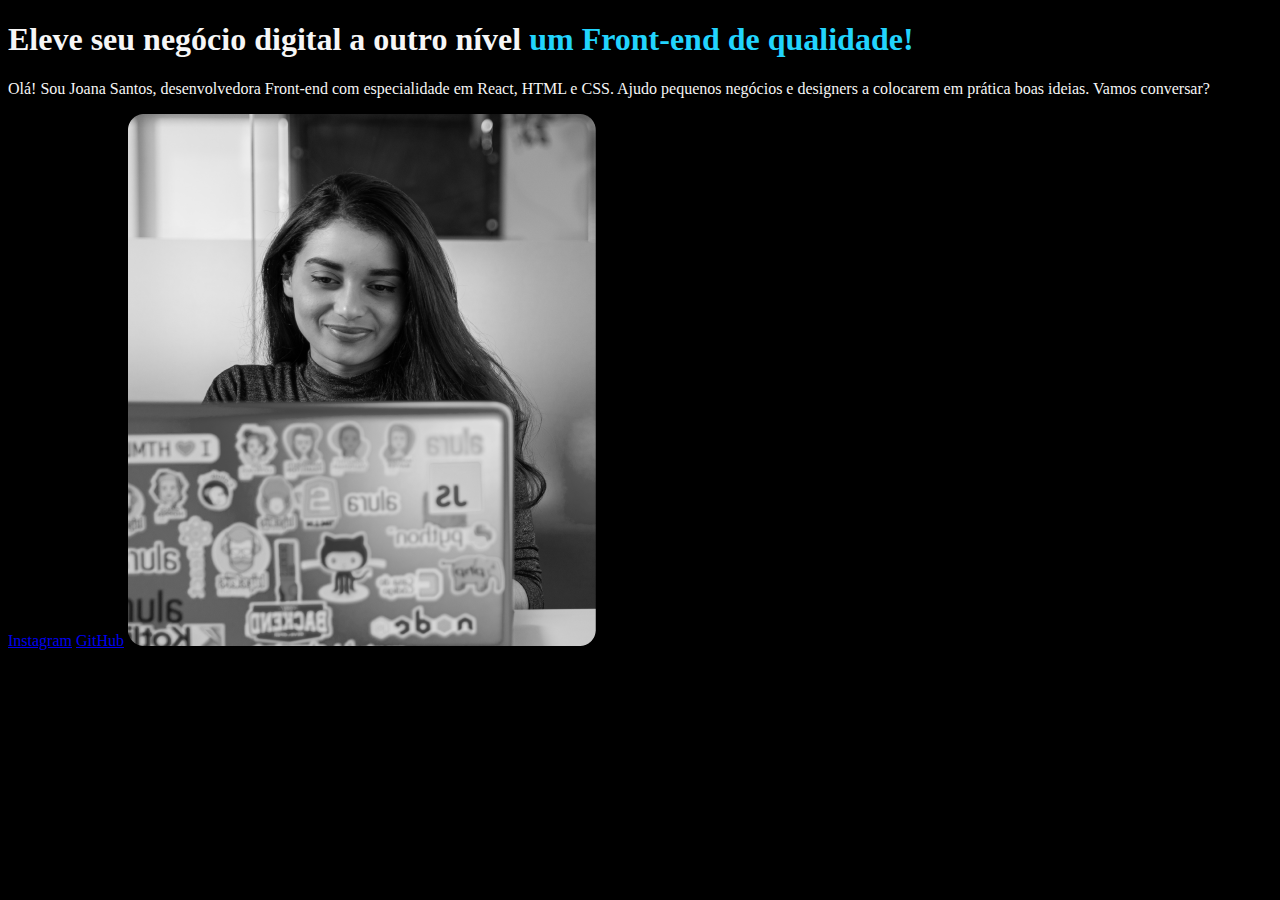
==== index.html @ 87924c00 "Adding firsts files" ====
<!DOCTYPE html>
<html lang="en">
<head>
    <meta charset="UTF-8">
    <meta name="viewport" content="width=device-width, initial-scale=1.0">
    <title>Portifolio</title>
    <link rel="stylesheet" href="style.css">
</head>
<body>
    <header>

    </header>
    <main>
        <h1>
            Eleve seu negócio digital a outro nível <strong>um Front-end de qualidade!</strong></h1>
            <p>Olá! Sou Joana Santos, desenvolvedora Front-end com especialidade em React, HTML e CSS. Ajudo pequenos negócios e designers a colocarem em prática boas ideias. Vamos conversar?</p>
            <a href="https://www.instagram.com/mourahr/">Instagram</a>
            <a href="https://github.com/mourahr">GitHub</a>
            <img src="imagem.png" alt="foto da Joana Santos programando">
    </main>
    <footer>

    </footer>
</body>
</html>
---- style.css ----
body {
    background-color: black;
    color: #F6F6F6;
}

strong {
    color: #22D4FD;
}
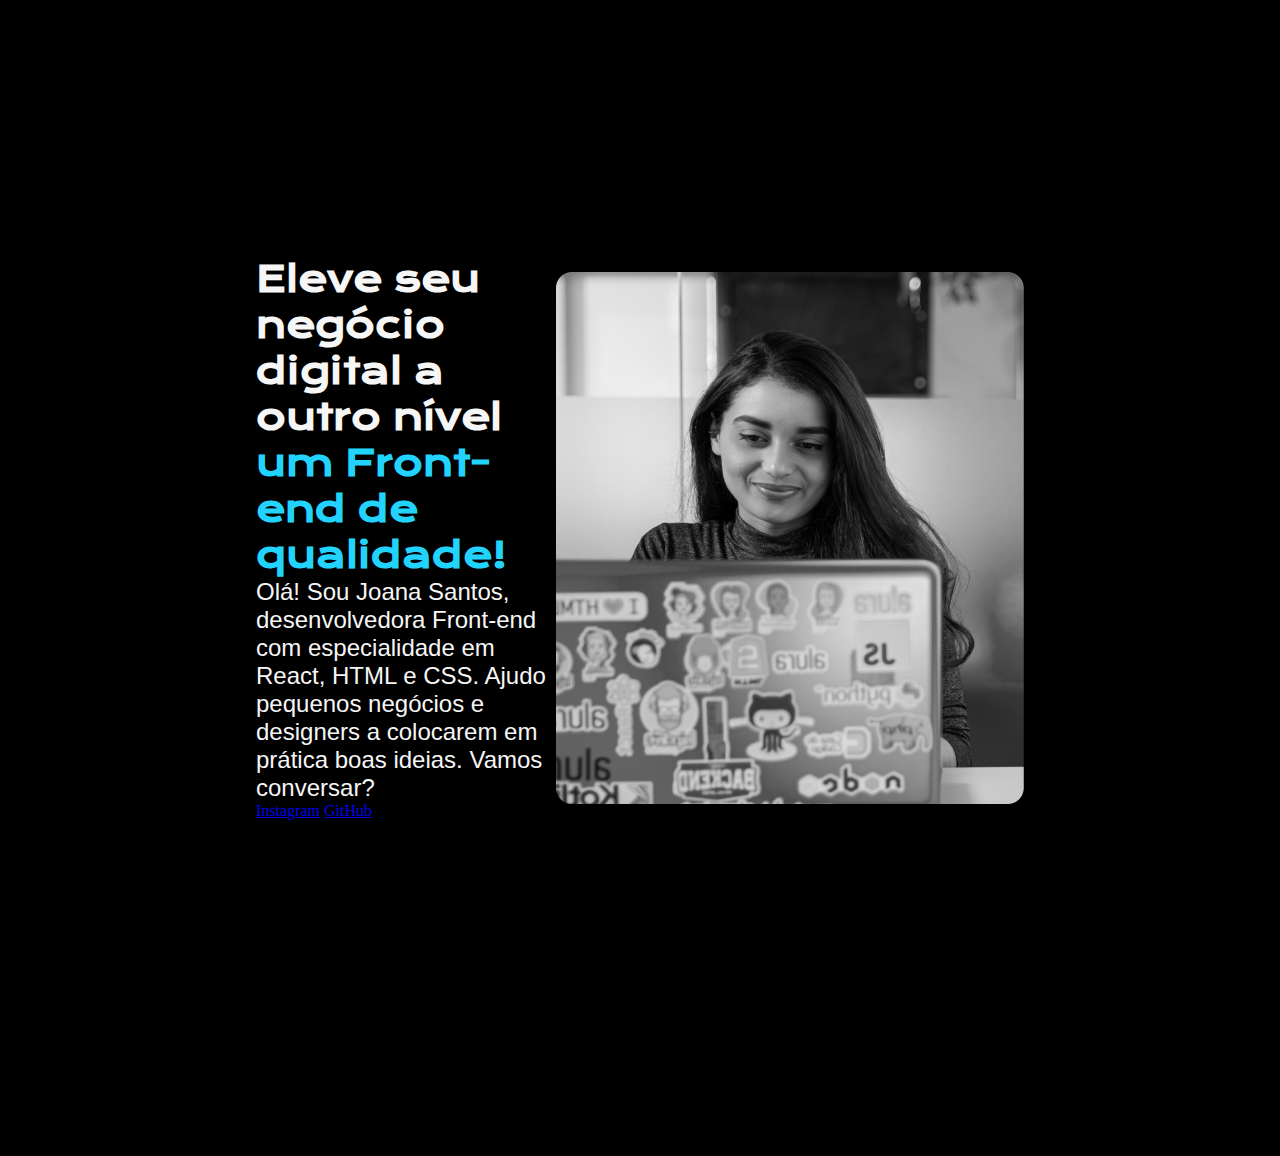
==== commit 131425a0: "customizando o CSS" ====
--- a/index.html
+++ b/index.html
@@ -10,13 +10,15 @@
     <header>
 
     </header>
-    <main>
-        <h1>
-            Eleve seu negócio digital a outro nível <strong>um Front-end de qualidade!</strong></h1>
-            <p>Olá! Sou Joana Santos, desenvolvedora Front-end com especialidade em React, HTML e CSS. Ajudo pequenos negócios e designers a colocarem em prática boas ideias. Vamos conversar?</p>
+    <main class="apresentacao">
+        <section class="apresentacao__conteudo">
+            <h1 class="apresentacao__conteudo__titulo">Eleve seu negócio digital a outro nível <strong class="titulo">um Front-end de qualidade!</strong></h1>
+            <p class="apresentacao__conteudo__paragrafo">Olá! Sou Joana Santos, desenvolvedora Front-end com especialidade em React, HTML e CSS. Ajudo pequenos negócios e designers a colocarem em prática boas ideias. Vamos conversar?</p>
             <a href="https://www.instagram.com/mourahr/">Instagram</a>
             <a href="https://github.com/mourahr">GitHub</a>
-            <img src="imagem.png" alt="foto da Joana Santos programando">
+        </section>
+        <img src="imagem.png" alt="foto da Joana Santos programando">
+        
     </main>
     <footer>
 
--- a/style.css
+++ b/style.css
@@ -1,8 +1,38 @@
+@import url('https://fonts.googleapis.com/css2?family=Krona+One&family=Montserrat&display=swap');
+
+* {
+    margin: 0;
+    padding: 0;
+}
+
 body {
     background-color: black;
     color: #F6F6F6;
+    height: 100vh;
+    box-sizing: border-box;
 }
 
-strong {
+.titulo {
     color: #22D4FD;
+}
+
+.apresentacao {
+    margin: 20%;
+    display: flex;
+    align-items: center;
+    justify-content: space-between;
+}
+
+.apresentacao__conteudo {
+    width: 615px;
+}
+
+.apresentacao__conteudo__titulo {
+    font-size: 36px;
+    font-family: 'Krona One', sans-serif;
+}
+
+.apresentacao__conteudo__paragrafo {
+    font-size: 24px;
+    font-family: 'Monteserrat', sans-serif;
 }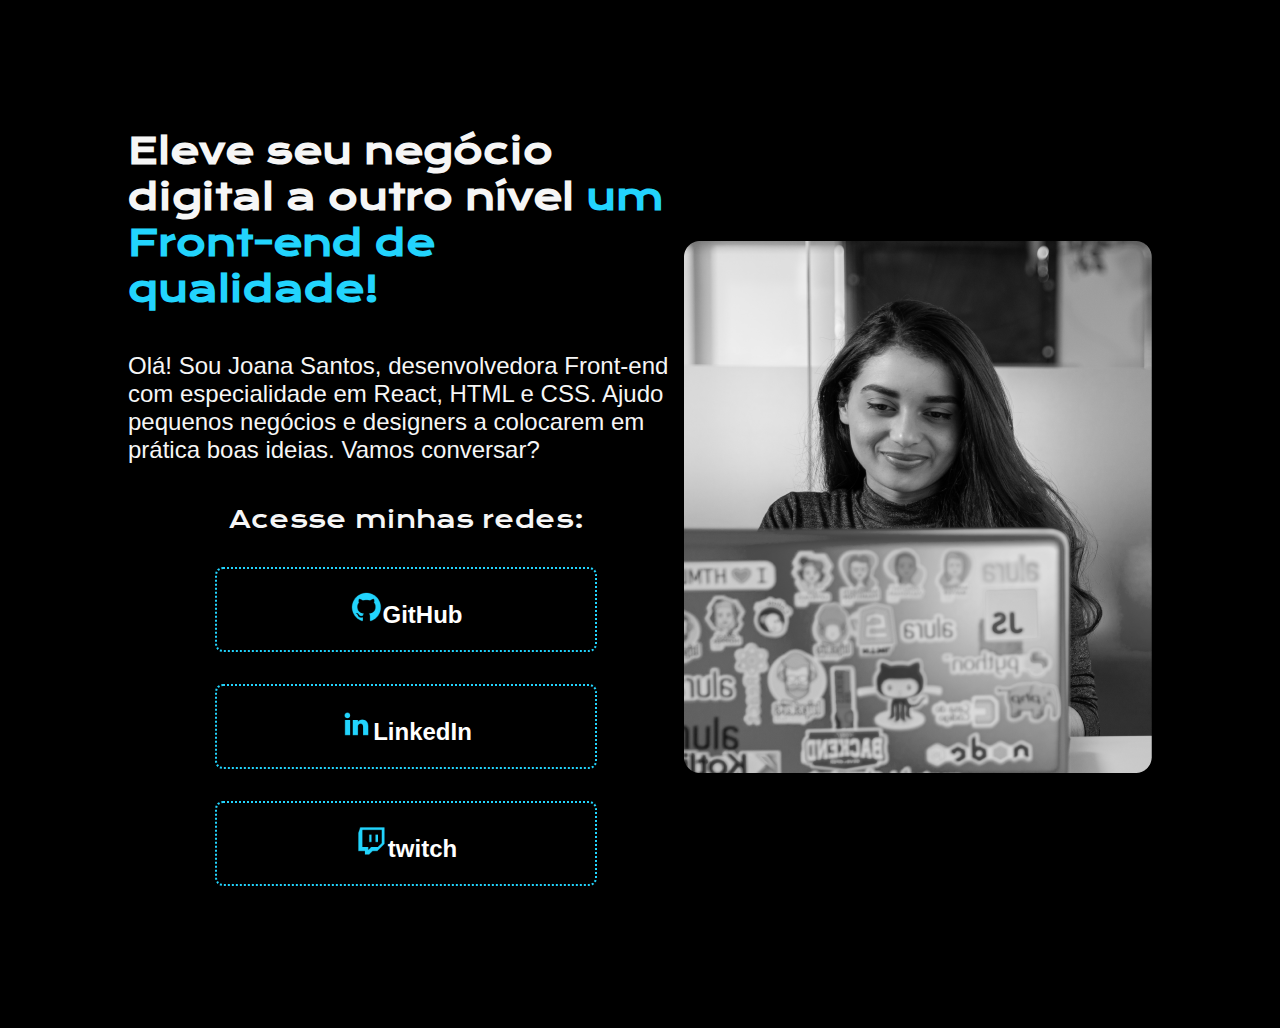
==== commit 4129646c: "including icons and adding css classes" ====
--- a/index.html
+++ b/index.html
@@ -14,10 +14,14 @@
         <section class="apresentacao__conteudo">
             <h1 class="apresentacao__conteudo__titulo">Eleve seu negócio digital a outro nível <strong class="titulo">um Front-end de qualidade!</strong></h1>
             <p class="apresentacao__conteudo__paragrafo">Olá! Sou Joana Santos, desenvolvedora Front-end com especialidade em React, HTML e CSS. Ajudo pequenos negócios e designers a colocarem em prática boas ideias. Vamos conversar?</p>
-            <a href="https://www.instagram.com/mourahr/">Instagram</a>
-            <a href="https://github.com/mourahr">GitHub</a>
+            <div class="apresentacao__link">
+                <h2 class="apresentacao__link__subtitulo">Acesse minhas redes:</h2>
+                <a class="apresentacao__link__botao" href="https://www.github.com"> <img src="assets/github.png" alt="">GitHub</a>
+                <a class="apresentacao__link__botao" href="https://www.linkedin.com"> <img src="assets/linkedin.png" alt="">LinkedIn</a>
+                <a class="apresentacao__link__botao" href="https://www.twitch.tv"> <img src="assets/twitch.png" alt="">twitch</a>
+            </div>
         </section>
-        <img src="imagem.png" alt="foto da Joana Santos programando">
+        <img src="assets/imagem.png" alt="foto da Joana Santos programando">
         
     </main>
     <footer>
--- a/style.css
+++ b/style.css
@@ -1,4 +1,4 @@
-@import url('https://fonts.googleapis.com/css2?family=Krona+One&family=Montserrat&display=swap');
+@import url('https://fonts.googleapis.com/css2?family=Krona+One&family=Montserrat:wght@400;600&display=swap');
 
 * {
     margin: 0;
@@ -17,7 +17,7 @@
 }
 
 .apresentacao {
-    margin: 20%;
+    margin: 10%;
     display: flex;
     align-items: center;
     justify-content: space-between;
@@ -25,6 +25,9 @@
 
 .apresentacao__conteudo {
     width: 615px;
+    display: flex;
+    flex-direction: column;
+    gap: 40px;
 }
 
 .apresentacao__conteudo__titulo {
@@ -35,4 +38,32 @@
 .apresentacao__conteudo__paragrafo {
     font-size: 24px;
     font-family: 'Monteserrat', sans-serif;
+}
+
+.apresentacao__link {
+    display: flex;
+    justify-content: space-between;
+    flex-direction: column;
+    align-items: center;
+    gap: 32px;
+}
+
+.apresentacao__link__subtitulo {
+    font-family: 'Krona One', sans-serif;
+    font-weight: 400;
+    font-size: 24px;
+}
+
+.apresentacao__link__botao {
+    /* background-color: #22D4FD; */
+    border: 2px dotted #22D4FD;
+    width: 378px;
+    text-align: center;
+    border-radius: 8px;
+    font-size: 24px;
+    padding: 21.5px 0;
+    text-decoration: none;
+    color: white;
+    font-family: 'Monteserrat', sans-serif;
+    font-weight: 600;
 }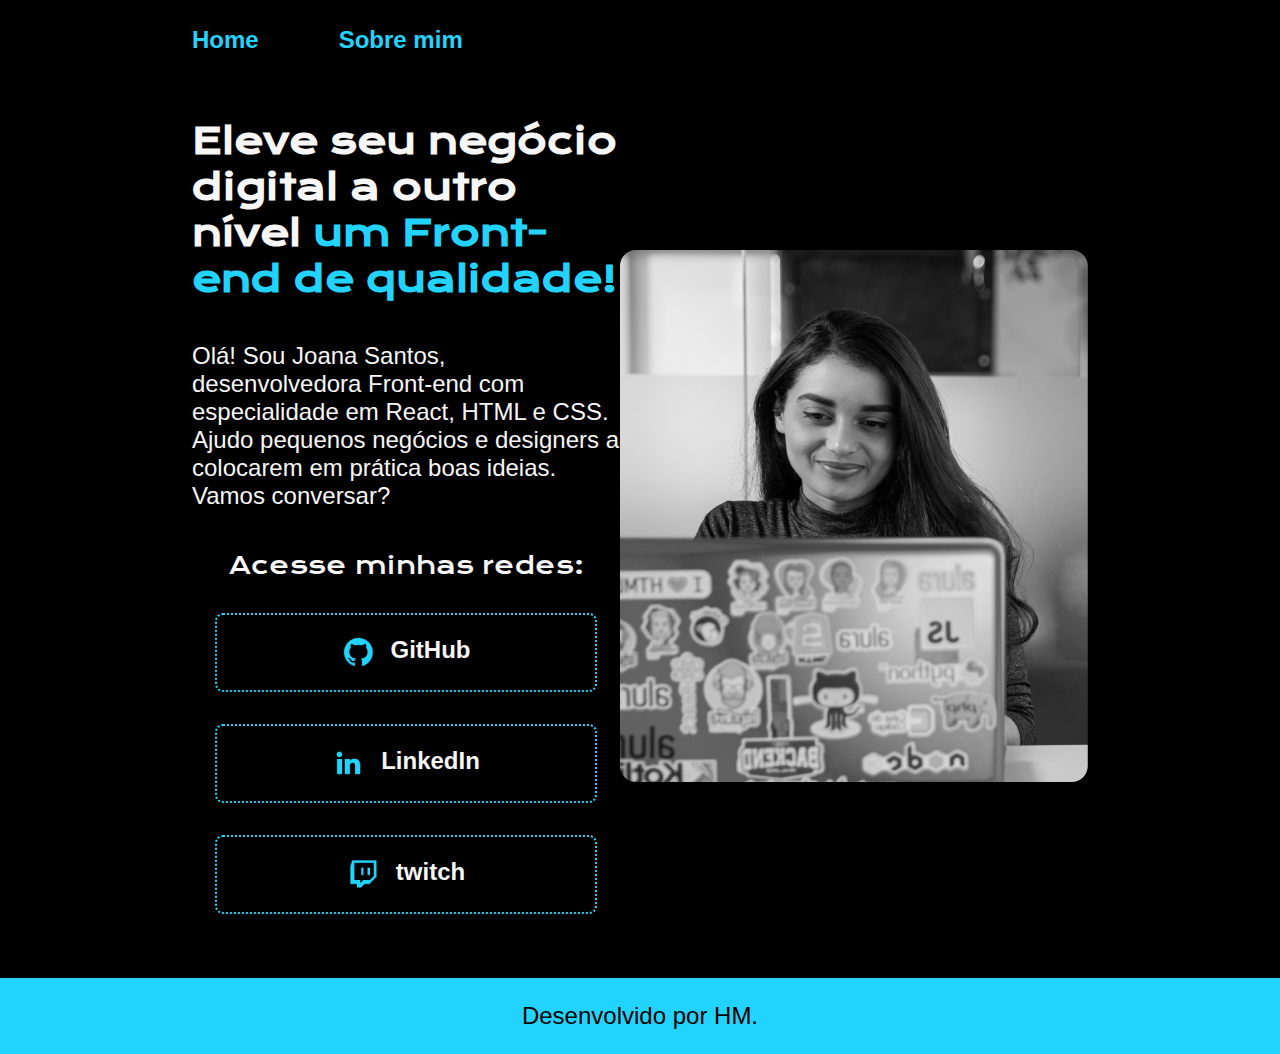
==== commit 808dece0: "creating new page about" ====
--- a/index.html
+++ b/index.html
@@ -1,14 +1,17 @@
 <!DOCTYPE html>
-<html lang="en">
+<html lang="pt-br">
 <head>
     <meta charset="UTF-8">
     <meta name="viewport" content="width=device-width, initial-scale=1.0">
     <title>Portifolio</title>
-    <link rel="stylesheet" href="style.css">
+    <link rel="stylesheet" href="./styles/style.css">
 </head>
 <body>
-    <header>
-
+    <header class="cabecalho">
+        <nav class="cabecalho__menu">
+            <a class="cabecalho__menu__link" href="index.html">Home</a>
+            <a class="cabecalho__menu__link" href="about.html">Sobre mim</a>
+        </nav>
     </header>
     <main class="apresentacao">
         <section class="apresentacao__conteudo">
@@ -24,8 +27,8 @@
         <img src="assets/imagem.png" alt="foto da Joana Santos programando">
         
     </main>
-    <footer>
-
+    <footer class="rodape">
+        <p>Desenvolvido por HM.</p>
     </footer>
 </body>
 </html>--- a/styles/style.css
+++ b/styles/style.css
@@ -0,0 +1,115 @@
+@import url('https://fonts.googleapis.com/css2?family=Krona+One&family=Montserrat:wght@400;600&display=swap');
+
+:root {
+    --cor-principal: #000000;
+    --cor-secundaria: #F6F6F6;
+    --cor-terciaria: #22D4FD;
+    --cor-hover: #272727;
+    --font-principal: 
+    --font-secundaria:
+}
+
+* {
+    margin: 0;
+    padding: 0;
+}
+
+body {
+    background-color: var(--cor-principal);
+    color: var(--cor-secundaria);
+    /*height: 100vh;*/
+    box-sizing: border-box;
+}
+
+.cabecalho {
+    padding: 2% 0% 0% 15%;
+}
+
+.cabecalho__menu {
+    display: flex;
+    gap: 80px;
+}
+
+.cabecalho__menu__link {
+    color: var(--cor-terciaria);
+    background-color: var(--cor-principal);
+    font-family: "Montserra", sans-serif;
+    font-weight: 600;
+    font-size: 24px;
+    text-decoration: none;
+}
+
+.apresentacao {
+    padding: 5% 15%;
+    display: flex;
+    align-items: center;
+    justify-content: space-between;
+}
+
+.apresentacao__conteudo {
+    width: 615px;
+    display: flex;
+    flex-direction: column;
+    gap: 40px;
+}
+
+.apresentacao__conteudo__titulo {
+    font-size: 36px;
+    font-family: 'Krona One', sans-serif;
+}
+
+.titulo {
+    color: var(--cor-terciaria);
+}
+
+.apresentacao__conteudo__paragrafo {
+    font-size: 24px;
+    font-family: 'Monteserrat', sans-serif;
+}
+
+.apresentacao__link {
+    display: flex;
+    justify-content: space-between;
+    flex-direction: column;
+    align-items: center;
+    gap: 32px;
+}
+
+.apresentacao__link__subtitulo {
+    font-family: 'Krona One', sans-serif;
+    font-weight: 400;
+    font-size: 24px;
+}
+
+.apresentacao__link__botao {
+    /* background-color: #22D4FD; */
+    border: 2px dotted var(--cor-terciaria);
+    width: 378px;
+    text-align: center;
+    border-radius: 8px;
+    font-size: 24px;
+    padding: 21.5px 0;
+    text-decoration: none;
+    color: var(--cor-secundaria);
+    font-family: 'Monteserrat', sans-serif;
+    font-weight: 600;
+    display: flex;
+    justify-content: center;
+    gap: 16px;
+    
+}
+
+.apresentacao__link__botao:hover {
+    background-color: var(--cor-hover);
+    /*padding: 3%;*/
+}
+
+.rodape {
+    padding: 24px;
+    color: var(--cor-principal);
+    background-color: var(--cor-terciaria);
+    text-align: center;
+    font-size: 24px;
+    font-family: 'Monteserrat', sans-serif;
+    font-weight: 400;
+}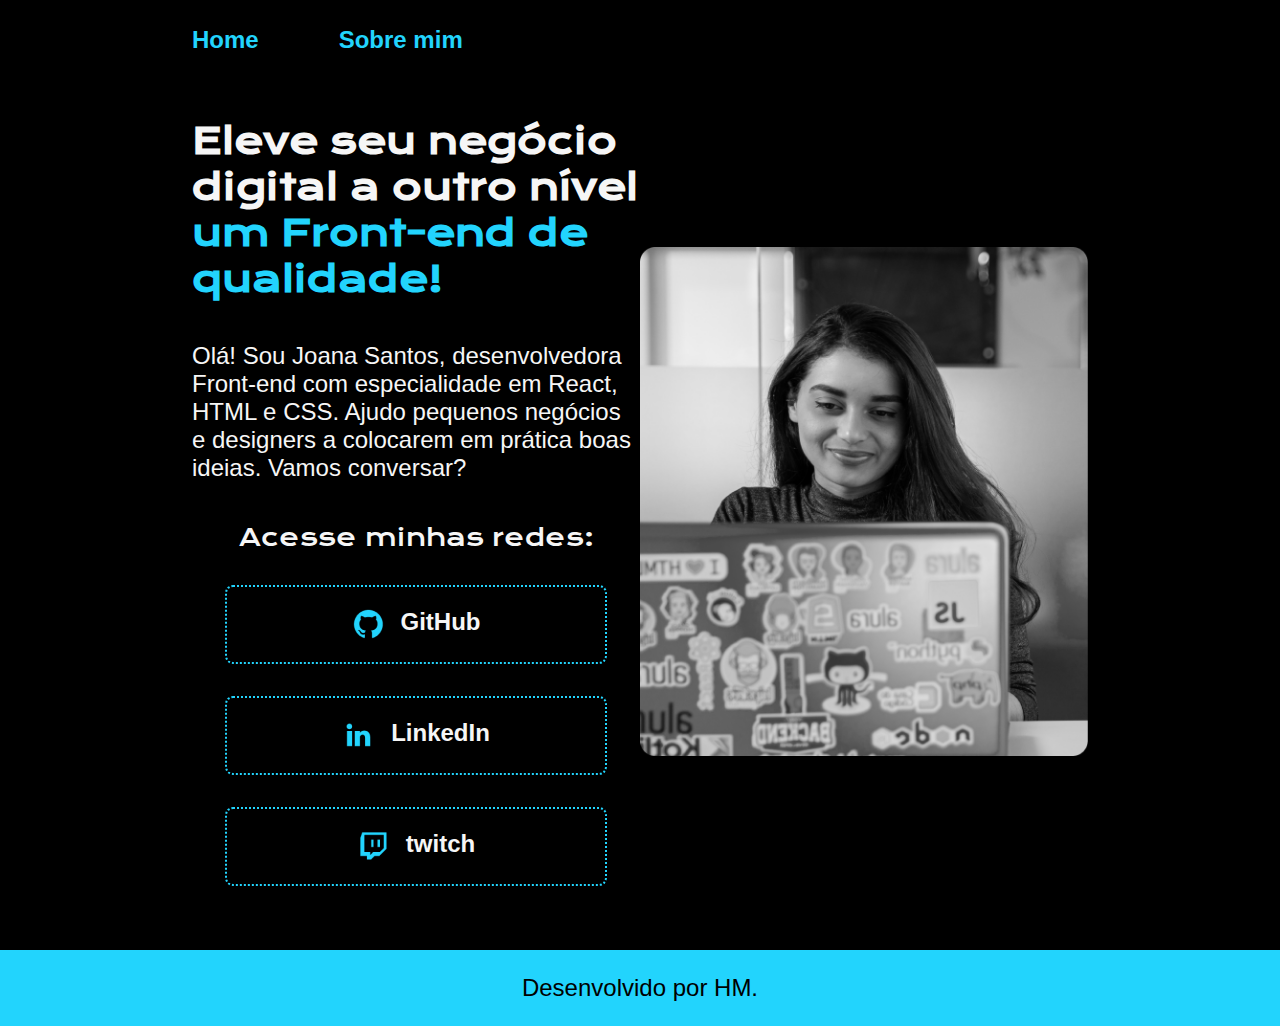
==== commit 033e0396: "including css variables" ====
--- a/index.html
+++ b/index.html
@@ -24,7 +24,7 @@
                 <a class="apresentacao__link__botao" href="https://www.twitch.tv"> <img src="assets/twitch.png" alt="">twitch</a>
             </div>
         </section>
-        <img src="assets/imagem.png" alt="foto da Joana Santos programando">
+        <img class="apresentacao__imagem" src="assets/imagem.png" alt="foto da Joana Santos programando">
         
     </main>
     <footer class="rodape">
--- a/styles/style.css
+++ b/styles/style.css
@@ -1,12 +1,12 @@
 @import url('https://fonts.googleapis.com/css2?family=Krona+One&family=Montserrat:wght@400;600&display=swap');
 
 :root {
-    --cor-principal: #000000;
+    --cor-primaria: #000000;
     --cor-secundaria: #F6F6F6;
     --cor-terciaria: #22D4FD;
     --cor-hover: #272727;
-    --font-principal: 
-    --font-secundaria:
+    --font-primaria: "Krona One", sans-serif;
+    --font-secundaria: "Montserra", sans-serif;
 }
 
 * {
@@ -15,7 +15,7 @@
 }
 
 body {
-    background-color: var(--cor-principal);
+    background-color: var(--cor-primaria);
     color: var(--cor-secundaria);
     /*height: 100vh;*/
     box-sizing: border-box;
@@ -32,10 +32,10 @@
 
 .cabecalho__menu__link {
     color: var(--cor-terciaria);
-    background-color: var(--cor-principal);
-    font-family: "Montserra", sans-serif;
+    background-color: var(--cor-primaria);
+    font-family: var(--font-secundaria);
     font-weight: 600;
-    font-size: 24px;
+    font-size: 1.5rem;
     text-decoration: none;
 }
 
@@ -47,15 +47,15 @@
 }
 
 .apresentacao__conteudo {
-    width: 615px;
+    width: 50%;
     display: flex;
     flex-direction: column;
     gap: 40px;
 }
 
 .apresentacao__conteudo__titulo {
-    font-size: 36px;
-    font-family: 'Krona One', sans-serif;
+    font-size: 2.25rem;
+    font-family: var(--font-primaria);
 }
 
 .titulo {
@@ -63,8 +63,8 @@
 }
 
 .apresentacao__conteudo__paragrafo {
-    font-size: 24px;
-    font-family: 'Monteserrat', sans-serif;
+    font-size: 1.5rem;
+    font-family: var(--font-secundaria);
 }
 
 .apresentacao__link {
@@ -76,9 +76,9 @@
 }
 
 .apresentacao__link__subtitulo {
-    font-family: 'Krona One', sans-serif;
+    font-family: var(--font-primaria);
     font-weight: 400;
-    font-size: 24px;
+    font-size: 1.5rem;
 }
 
 .apresentacao__link__botao {
@@ -87,11 +87,11 @@
     width: 378px;
     text-align: center;
     border-radius: 8px;
-    font-size: 24px;
+    font-size: 1.5rem;
     padding: 21.5px 0;
     text-decoration: none;
     color: var(--cor-secundaria);
-    font-family: 'Monteserrat', sans-serif;
+    font-family: var(--font-secundaria);
     font-weight: 600;
     display: flex;
     justify-content: center;
@@ -104,12 +104,16 @@
     /*padding: 3%;*/
 }
 
+.apresentacao__imagem {
+    width: 50%;
+}
+
 .rodape {
     padding: 24px;
-    color: var(--cor-principal);
+    color: var(--cor-primaria);
     background-color: var(--cor-terciaria);
     text-align: center;
-    font-size: 24px;
-    font-family: 'Monteserrat', sans-serif;
+    font-size: 1.5rem;
+    font-family: var(--font-secundaria);
     font-weight: 400;
 }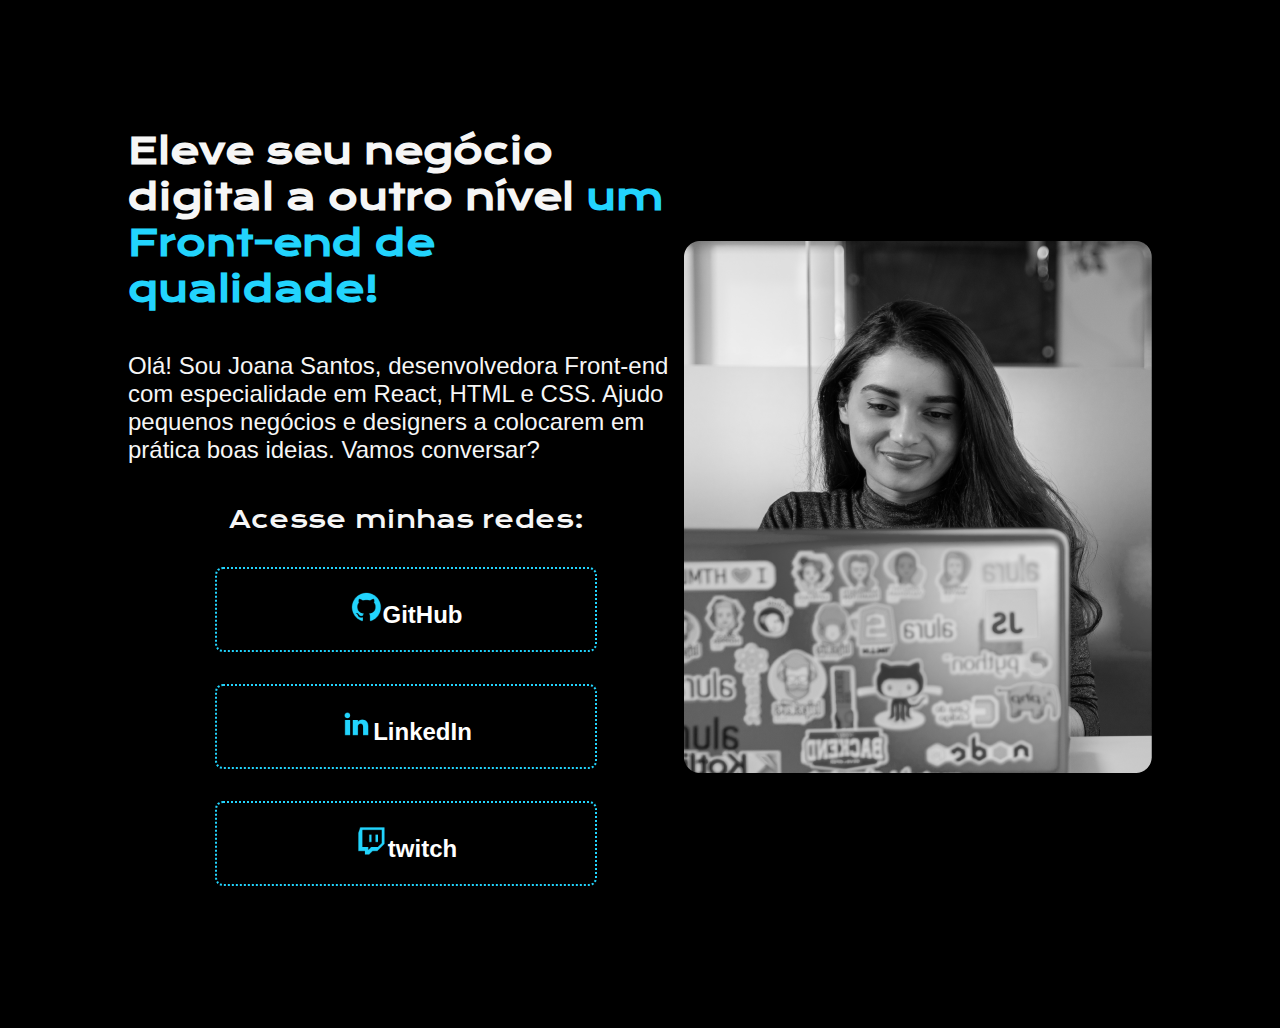
==== commit 6d87da0a: "changing files" ====
--- a/index.html
+++ b/index.html
@@ -1,17 +1,14 @@
 <!DOCTYPE html>
-<html lang="pt-br">
+<html lang="en">
 <head>
     <meta charset="UTF-8">
     <meta name="viewport" content="width=device-width, initial-scale=1.0">
     <title>Portifolio</title>
-    <link rel="stylesheet" href="./styles/style.css">
+    <link rel="stylesheet" href="style.css">
 </head>
 <body>
-    <header class="cabecalho">
-        <nav class="cabecalho__menu">
-            <a class="cabecalho__menu__link" href="index.html">Home</a>
-            <a class="cabecalho__menu__link" href="about.html">Sobre mim</a>
-        </nav>
+    <header>
+
     </header>
     <main class="apresentacao">
         <section class="apresentacao__conteudo">
@@ -24,11 +21,11 @@
                 <a class="apresentacao__link__botao" href="https://www.twitch.tv"> <img src="assets/twitch.png" alt="">twitch</a>
             </div>
         </section>
-        <img class="apresentacao__imagem" src="assets/imagem.png" alt="foto da Joana Santos programando">
+        <img src="assets/imagem.png" alt="foto da Joana Santos programando">
         
     </main>
-    <footer class="rodape">
-        <p>Desenvolvido por HM.</p>
+    <footer>
+
     </footer>
 </body>
 </html>--- a/style.css
+++ b/style.css
@@ -0,0 +1,69 @@
+@import url('https://fonts.googleapis.com/css2?family=Krona+One&family=Montserrat:wght@400;600&display=swap');
+
+* {
+    margin: 0;
+    padding: 0;
+}
+
+body {
+    background-color: black;
+    color: #F6F6F6;
+    height: 100vh;
+    box-sizing: border-box;
+}
+
+.titulo {
+    color: #22D4FD;
+}
+
+.apresentacao {
+    margin: 10%;
+    display: flex;
+    align-items: center;
+    justify-content: space-between;
+}
+
+.apresentacao__conteudo {
+    width: 615px;
+    display: flex;
+    flex-direction: column;
+    gap: 40px;
+}
+
+.apresentacao__conteudo__titulo {
+    font-size: 36px;
+    font-family: 'Krona One', sans-serif;
+}
+
+.apresentacao__conteudo__paragrafo {
+    font-size: 24px;
+    font-family: 'Monteserrat', sans-serif;
+}
+
+.apresentacao__link {
+    display: flex;
+    justify-content: space-between;
+    flex-direction: column;
+    align-items: center;
+    gap: 32px;
+}
+
+.apresentacao__link__subtitulo {
+    font-family: 'Krona One', sans-serif;
+    font-weight: 400;
+    font-size: 24px;
+}
+
+.apresentacao__link__botao {
+    /* background-color: #22D4FD; */
+    border: 2px dotted #22D4FD;
+    width: 378px;
+    text-align: center;
+    border-radius: 8px;
+    font-size: 24px;
+    padding: 21.5px 0;
+    text-decoration: none;
+    color: white;
+    font-family: 'Monteserrat', sans-serif;
+    font-weight: 600;
+}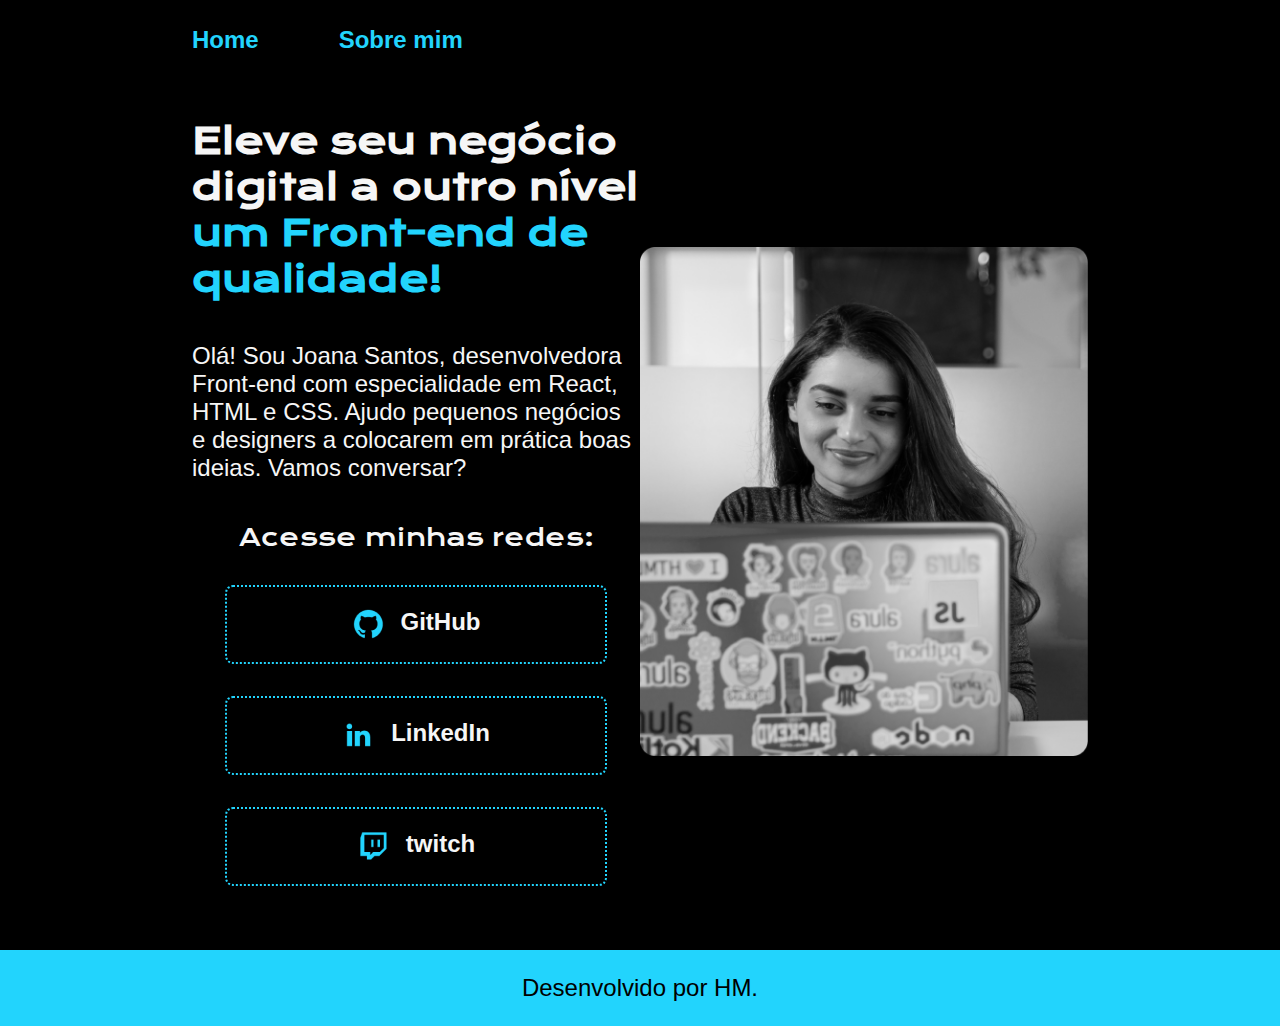
==== commit 15166258: "Merge branch 'main' of https://github.com/mourahr/lab-repository" ====
--- a/index.html
+++ b/index.html
@@ -1,14 +1,17 @@
 <!DOCTYPE html>
-<html lang="en">
+<html lang="pt-br">
 <head>
     <meta charset="UTF-8">
     <meta name="viewport" content="width=device-width, initial-scale=1.0">
     <title>Portifolio</title>
-    <link rel="stylesheet" href="style.css">
+    <link rel="stylesheet" href="./styles/style.css">
 </head>
 <body>
-    <header>
-
+    <header class="cabecalho">
+        <nav class="cabecalho__menu">
+            <a class="cabecalho__menu__link" href="index.html">Home</a>
+            <a class="cabecalho__menu__link" href="about.html">Sobre mim</a>
+        </nav>
     </header>
     <main class="apresentacao">
         <section class="apresentacao__conteudo">
@@ -21,11 +24,11 @@
                 <a class="apresentacao__link__botao" href="https://www.twitch.tv"> <img src="assets/twitch.png" alt="">twitch</a>
             </div>
         </section>
-        <img src="assets/imagem.png" alt="foto da Joana Santos programando">
+        <img class="apresentacao__imagem" src="assets/imagem.png" alt="foto da Joana Santos programando">
         
     </main>
-    <footer>
-
+    <footer class="rodape">
+        <p>Desenvolvido por HM.</p>
     </footer>
 </body>
 </html>--- a/styles/style.css
+++ b/styles/style.css
@@ -0,0 +1,119 @@
+@import url('https://fonts.googleapis.com/css2?family=Krona+One&family=Montserrat:wght@400;600&display=swap');
+
+:root {
+    --cor-primaria: #000000;
+    --cor-secundaria: #F6F6F6;
+    --cor-terciaria: #22D4FD;
+    --cor-hover: #272727;
+    --font-primaria: "Krona One", sans-serif;
+    --font-secundaria: "Montserra", sans-serif;
+}
+
+* {
+    margin: 0;
+    padding: 0;
+}
+
+body {
+    background-color: var(--cor-primaria);
+    color: var(--cor-secundaria);
+    /*height: 100vh;*/
+    box-sizing: border-box;
+}
+
+.cabecalho {
+    padding: 2% 0% 0% 15%;
+}
+
+.cabecalho__menu {
+    display: flex;
+    gap: 80px;
+}
+
+.cabecalho__menu__link {
+    color: var(--cor-terciaria);
+    background-color: var(--cor-primaria);
+    font-family: var(--font-secundaria);
+    font-weight: 600;
+    font-size: 1.5rem;
+    text-decoration: none;
+}
+
+.apresentacao {
+    padding: 5% 15%;
+    display: flex;
+    align-items: center;
+    justify-content: space-between;
+}
+
+.apresentacao__conteudo {
+    width: 50%;
+    display: flex;
+    flex-direction: column;
+    gap: 40px;
+}
+
+.apresentacao__conteudo__titulo {
+    font-size: 2.25rem;
+    font-family: var(--font-primaria);
+}
+
+.titulo {
+    color: var(--cor-terciaria);
+}
+
+.apresentacao__conteudo__paragrafo {
+    font-size: 1.5rem;
+    font-family: var(--font-secundaria);
+}
+
+.apresentacao__link {
+    display: flex;
+    justify-content: space-between;
+    flex-direction: column;
+    align-items: center;
+    gap: 32px;
+}
+
+.apresentacao__link__subtitulo {
+    font-family: var(--font-primaria);
+    font-weight: 400;
+    font-size: 1.5rem;
+}
+
+.apresentacao__link__botao {
+    /* background-color: #22D4FD; */
+    border: 2px dotted var(--cor-terciaria);
+    width: 378px;
+    text-align: center;
+    border-radius: 8px;
+    font-size: 1.5rem;
+    padding: 21.5px 0;
+    text-decoration: none;
+    color: var(--cor-secundaria);
+    font-family: var(--font-secundaria);
+    font-weight: 600;
+    display: flex;
+    justify-content: center;
+    gap: 16px;
+    
+}
+
+.apresentacao__link__botao:hover {
+    background-color: var(--cor-hover);
+    /*padding: 3%;*/
+}
+
+.apresentacao__imagem {
+    width: 50%;
+}
+
+.rodape {
+    padding: 24px;
+    color: var(--cor-primaria);
+    background-color: var(--cor-terciaria);
+    text-align: center;
+    font-size: 1.5rem;
+    font-family: var(--font-secundaria);
+    font-weight: 400;
+}